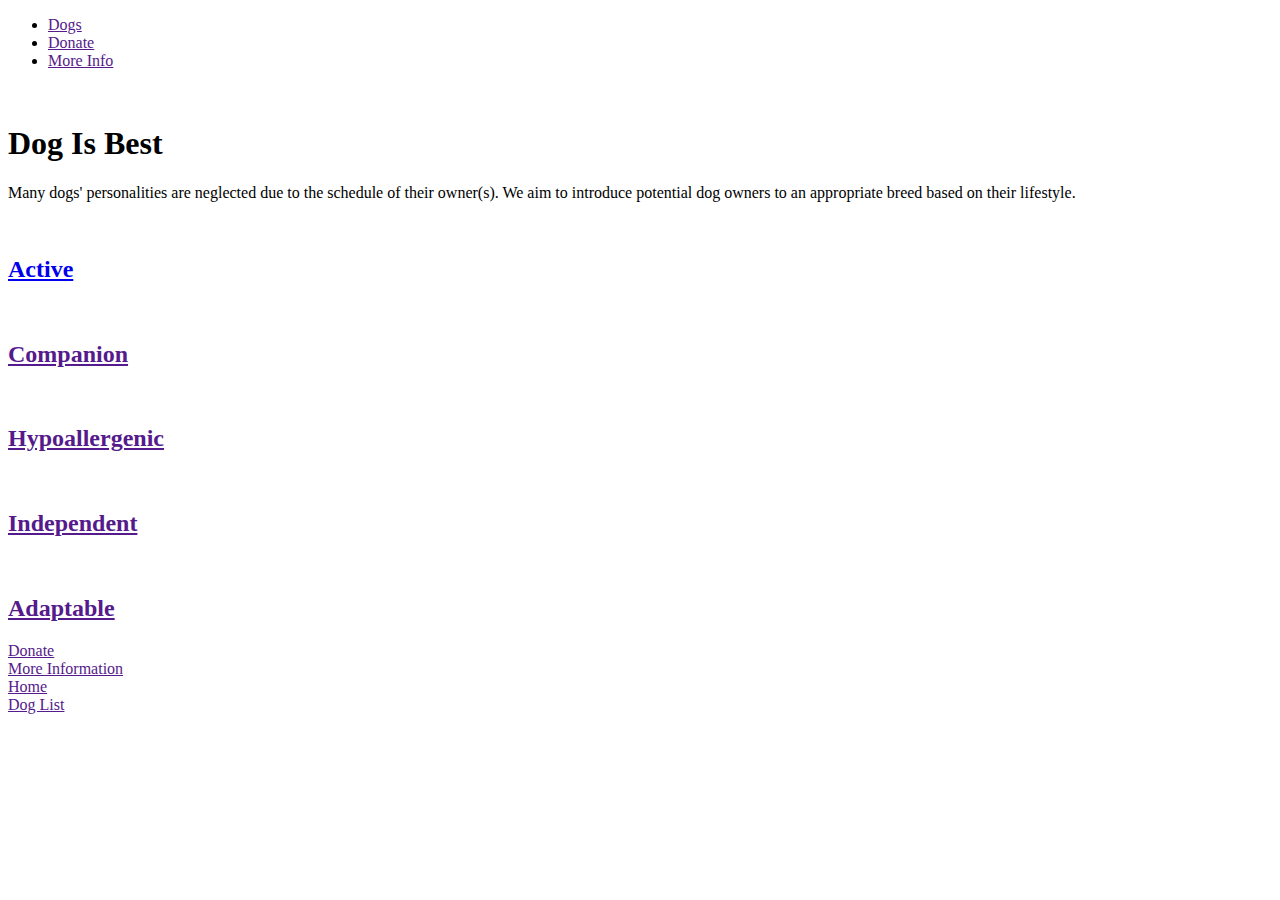
==== index.html @ c7b0cdbd "changes" ====
<!DOCTYPE html>
<html lang="en">
<head>
    <meta charset="UTF-8">
    <meta http-equiv="X-UA-Compatible" content="IE=edge">
    <meta name="viewport" content="width=device-width, initial-scale=1.0">
    <title>Dog is Best Homepage</title>
</head>
<body>
    <header>
        <nav>
            <menu>
                <li><a href="">Dogs</a></li>
                <li><a href="">Donate</a></li>
                <li><a href="">More Info</a></li>
            </menu>
        </nav>
    </header>
<main>
    <img src="" width="" alt="">
    <h1>Dog Is Best</h1>
    <p>Many dogs' personalities are neglected due to the schedule of their owner(s). We aim to introduce potential dog owners to an appropriate breed based on their lifestyle.</p>
</main>

<section>
    <article>
        <a href="active.html"><img src="" width="" alt=""></a>
        <a href="active.html"><h2>Active</h2></a>
    </article>
    <article>
        <img src="" width="" alt="">
        <a href=""><h2>Companion</h2></a>
    </article>
    <article>
        <a href=""><img src="" width="" alt=""></a>
        <a href=""><h2>Hypoallergenic</h2></a>
    </article>
    <article>
        <a href=""><img src="" width="" alt=""></a>
        <a href=""><h2>Independent</h2></a>
    </article>
    <article>
        <a href=""><img src="" width="" alt=""></a>
        <a href=""><h2>Adaptable</h2></a>
    </article>
</section>
</body>
<footer>
    <li><a href="">Donate</a></li>
    <li><a href="">More Information</a></li>
    <li><a href="">Home</a></li>
    <li><a href="">Dog List</a></li>
</footer>

</html>
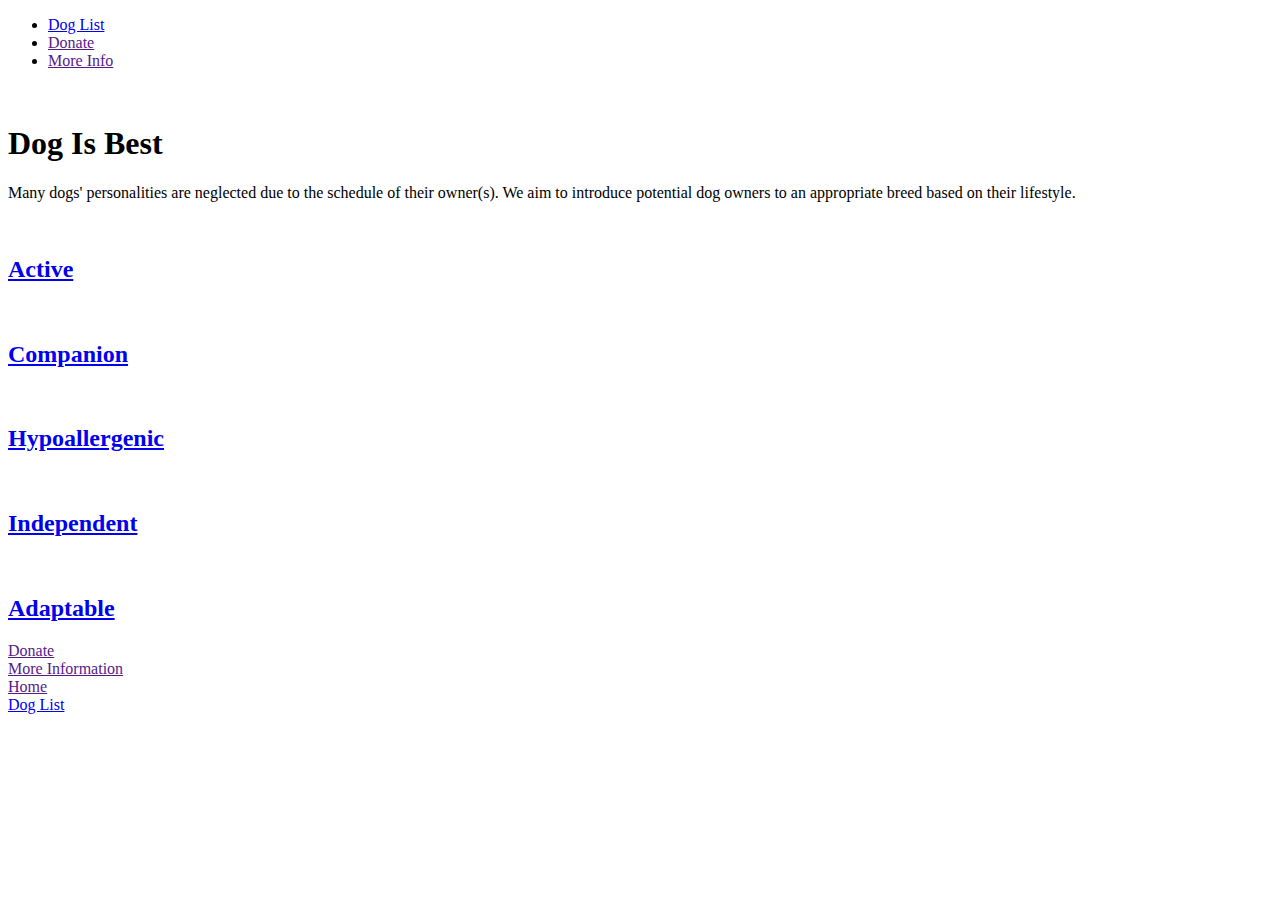
==== commit 8e89eb79: "Adding more pages" ====
--- a/index.html
+++ b/index.html
@@ -10,7 +10,7 @@
     <header>
         <nav>
             <menu>
-                <li><a href="">Dogs</a></li>
+                <li><a href="doglist.html">Dog List</a></li>
                 <li><a href="">Donate</a></li>
                 <li><a href="">More Info</a></li>
             </menu>
@@ -24,24 +24,24 @@
 
 <section>
     <article>
-        <a href="active.html"><img src="" width="" alt=""></a>
+        <img src="" width="" alt="">
         <a href="active.html"><h2>Active</h2></a>
     </article>
     <article>
         <img src="" width="" alt="">
-        <a href=""><h2>Companion</h2></a>
+        <a href="companion.html"><h2>Companion</h2></a>
     </article>
     <article>
-        <a href=""><img src="" width="" alt=""></a>
-        <a href=""><h2>Hypoallergenic</h2></a>
+        <a href="hypoallergenic.html"><img src="" width="" alt=""></a>
+        <a href="hypoallergenic.html"><h2>Hypoallergenic</h2></a>
     </article>
     <article>
-        <a href=""><img src="" width="" alt=""></a>
-        <a href=""><h2>Independent</h2></a>
+        <a href="independent.html"><img src="" width="" alt=""></a>
+        <a href="independent.html"><h2>Independent</h2></a>
     </article>
     <article>
-        <a href=""><img src="" width="" alt=""></a>
-        <a href=""><h2>Adaptable</h2></a>
+        <a href="adaptable.html"><img src="" width="" alt=""></a>
+        <a href="adaptable.html"><h2>Adaptable</h2></a>
     </article>
 </section>
 </body>
@@ -49,7 +49,7 @@
     <li><a href="">Donate</a></li>
     <li><a href="">More Information</a></li>
     <li><a href="">Home</a></li>
-    <li><a href="">Dog List</a></li>
+    <li><a href="doglist.html">Dog List</a></li>
 </footer>
 
 </html>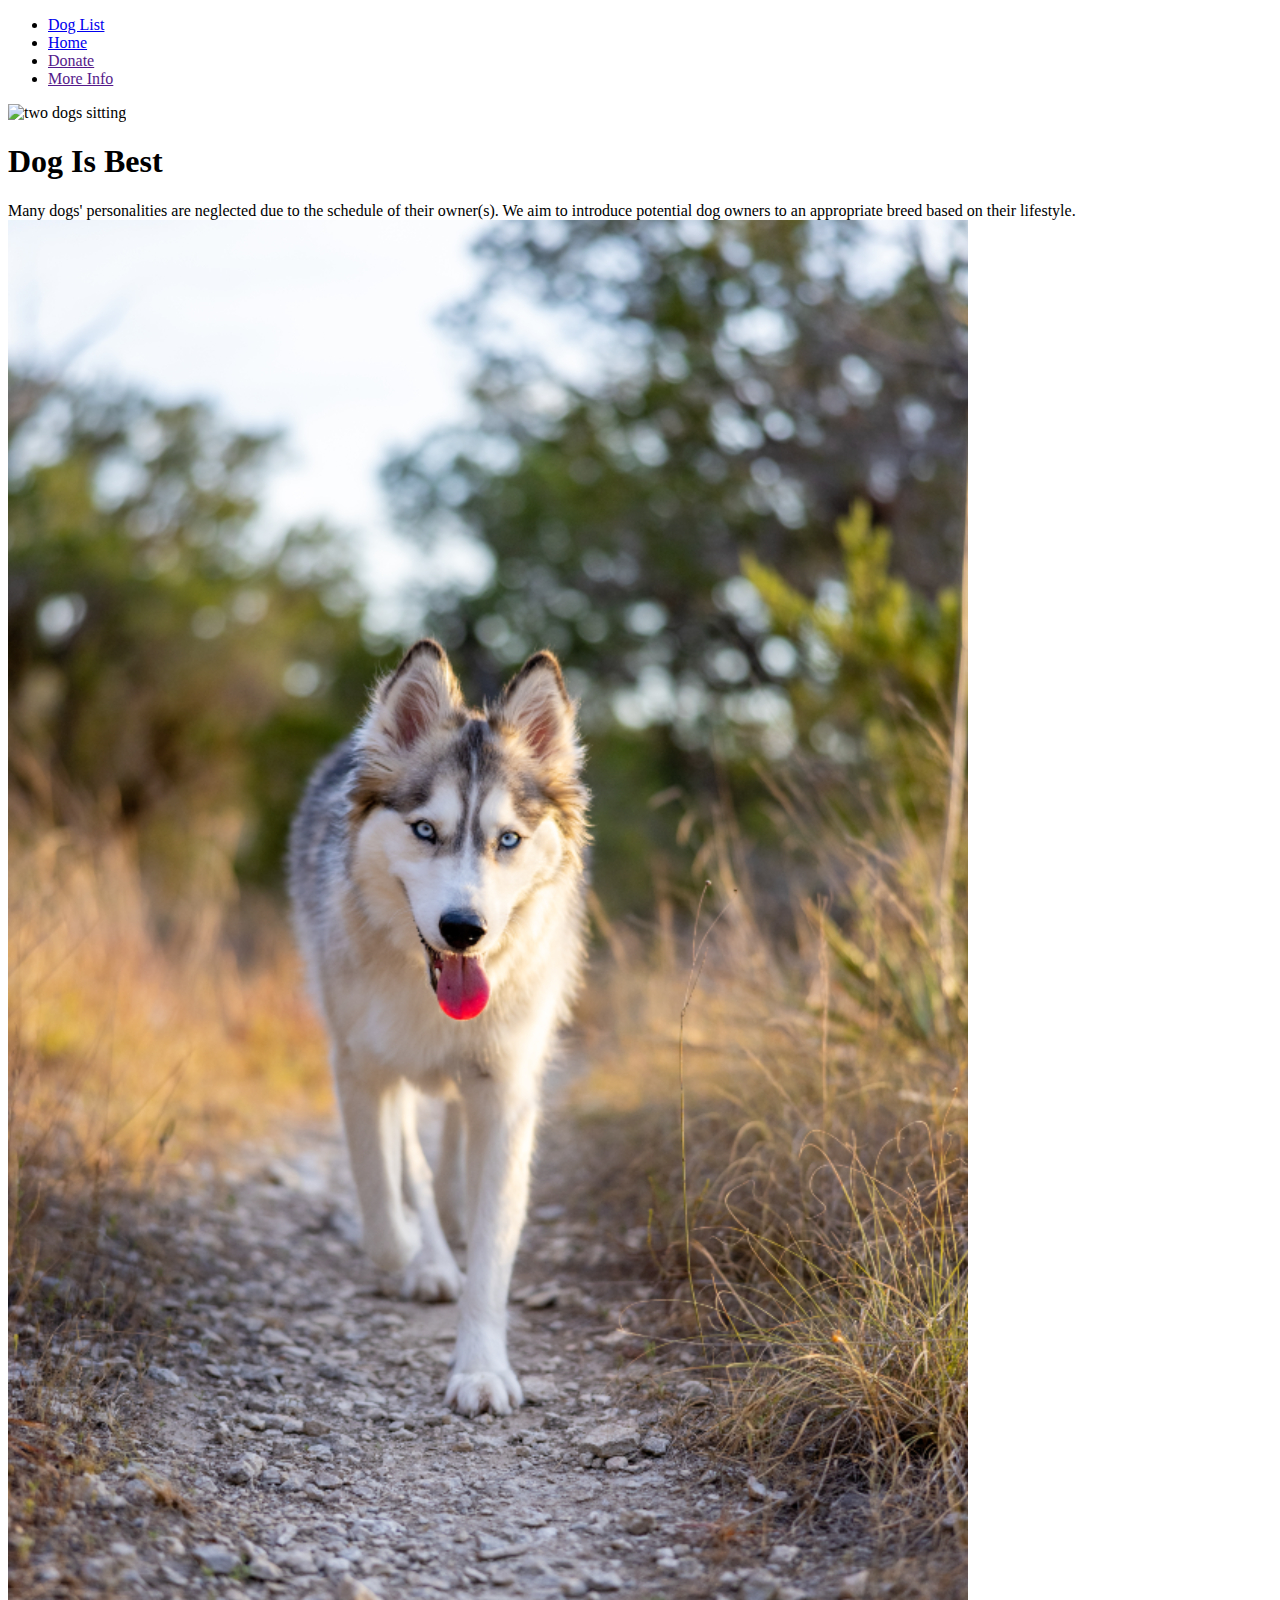
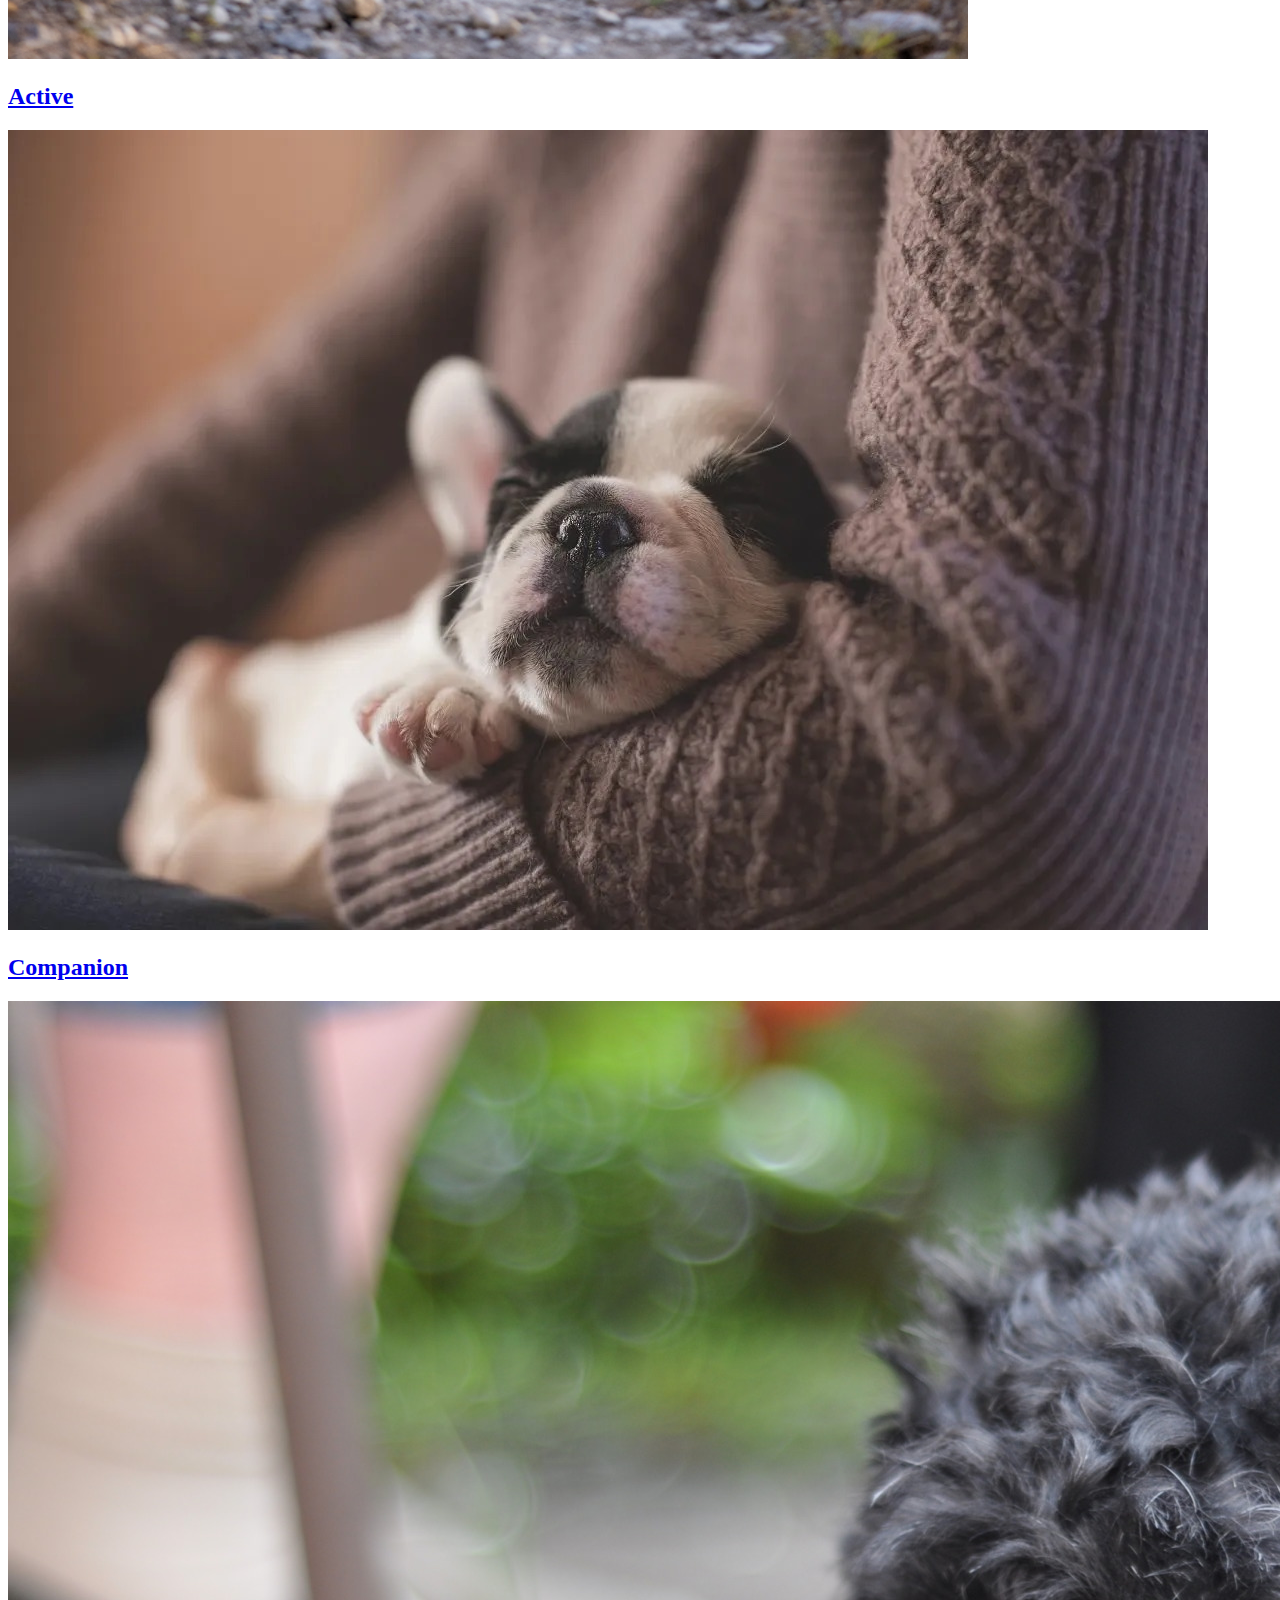
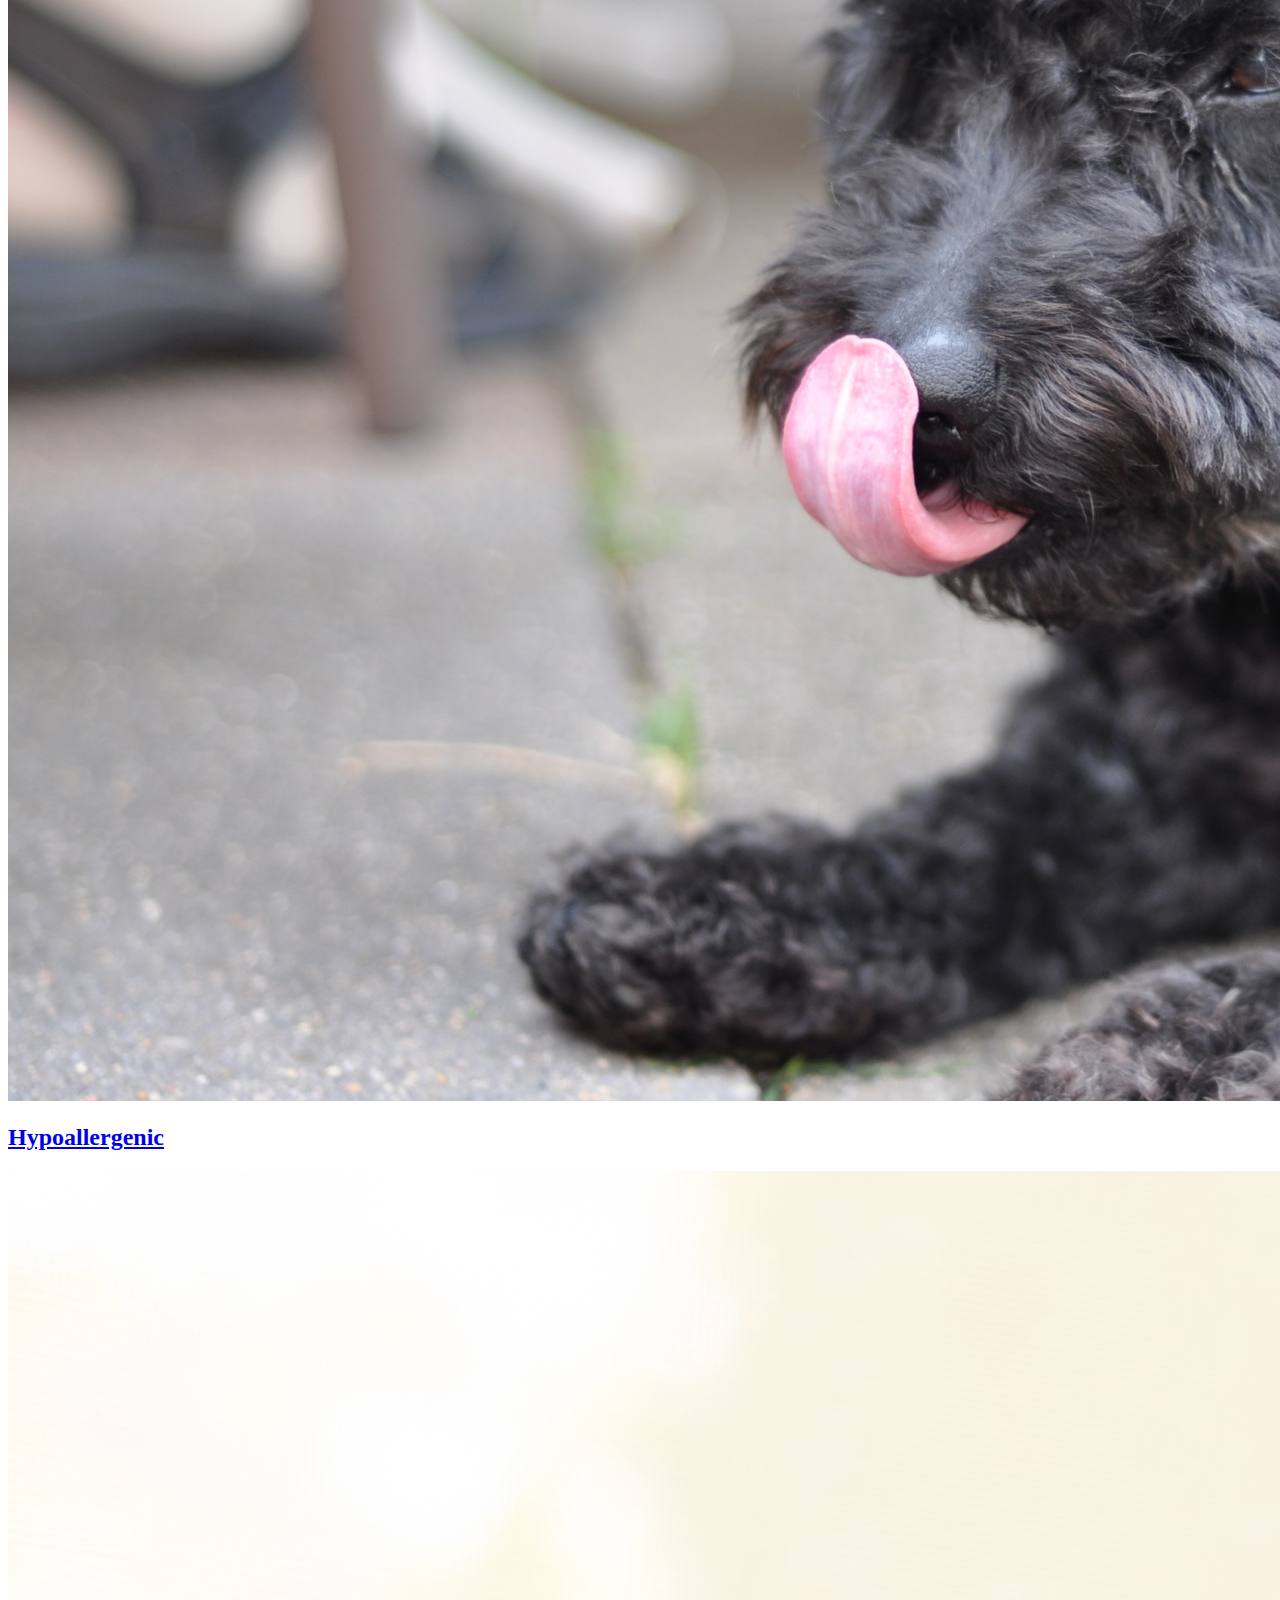
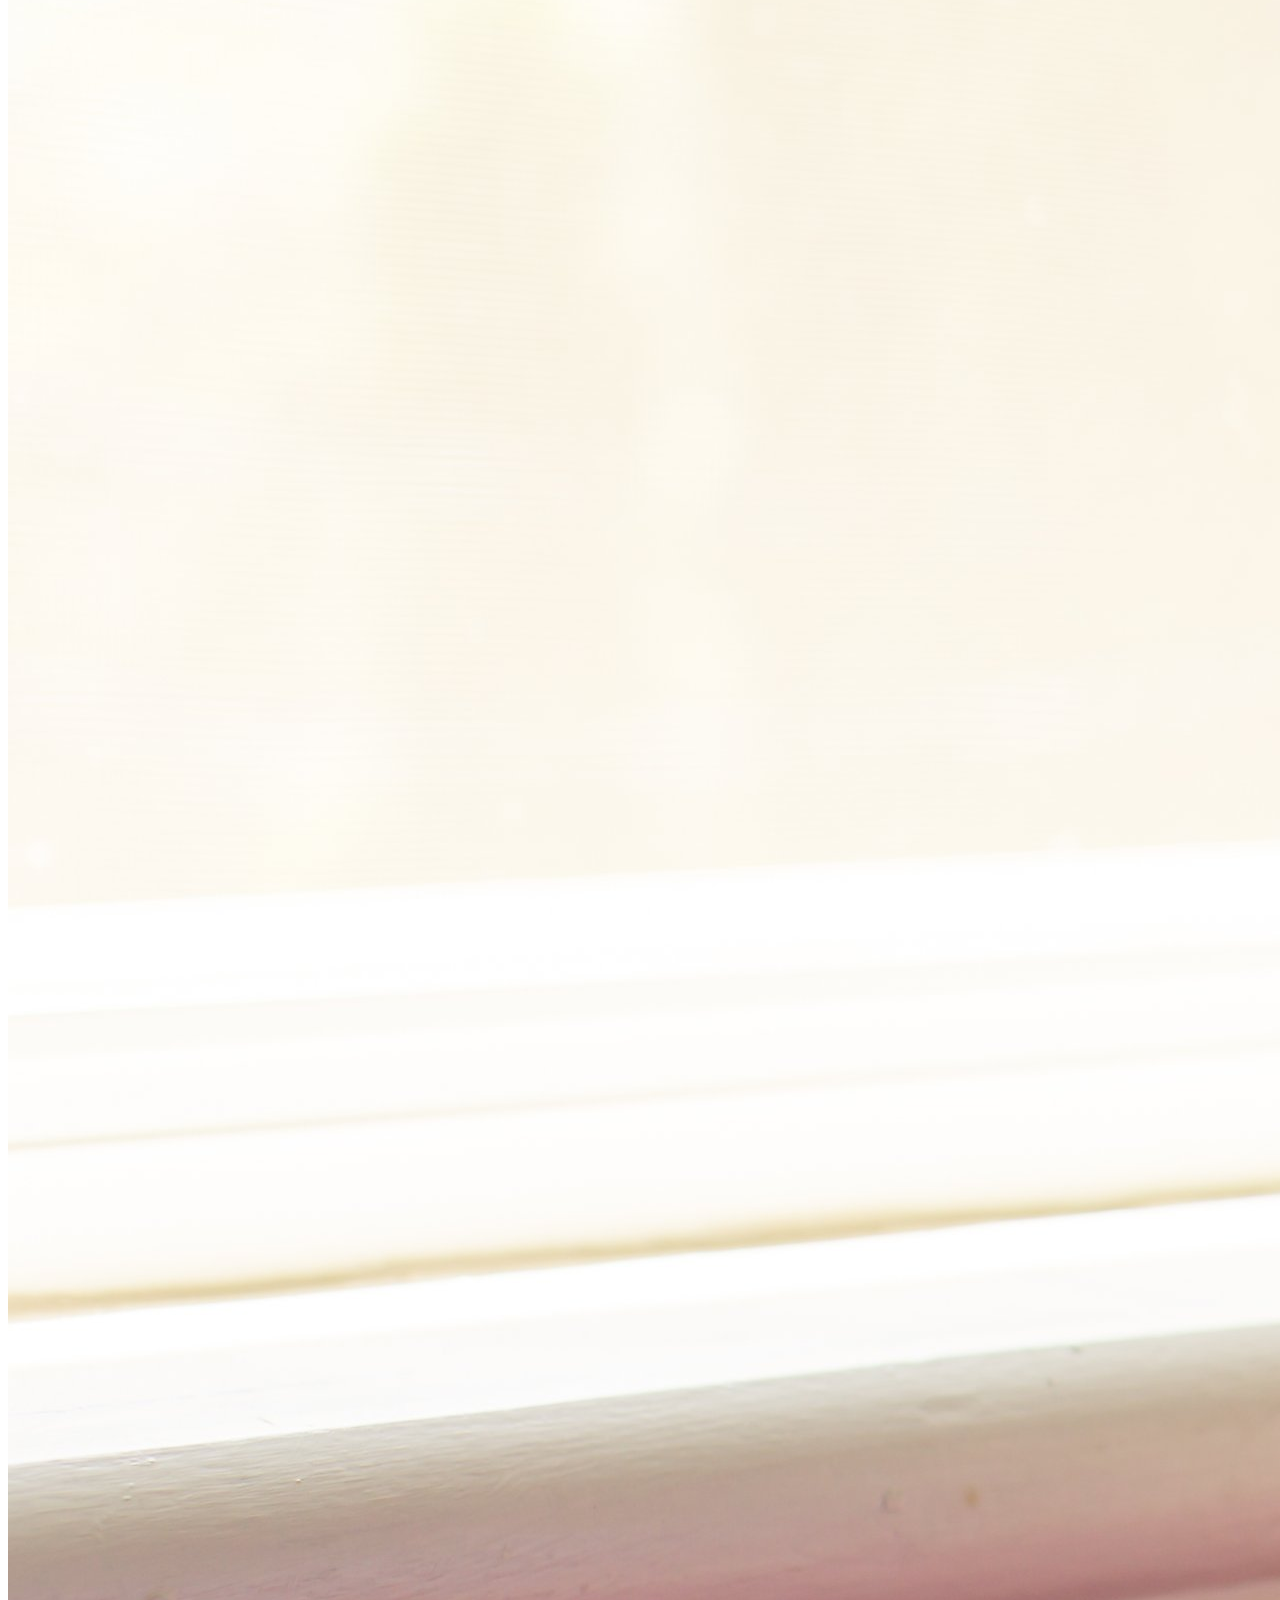
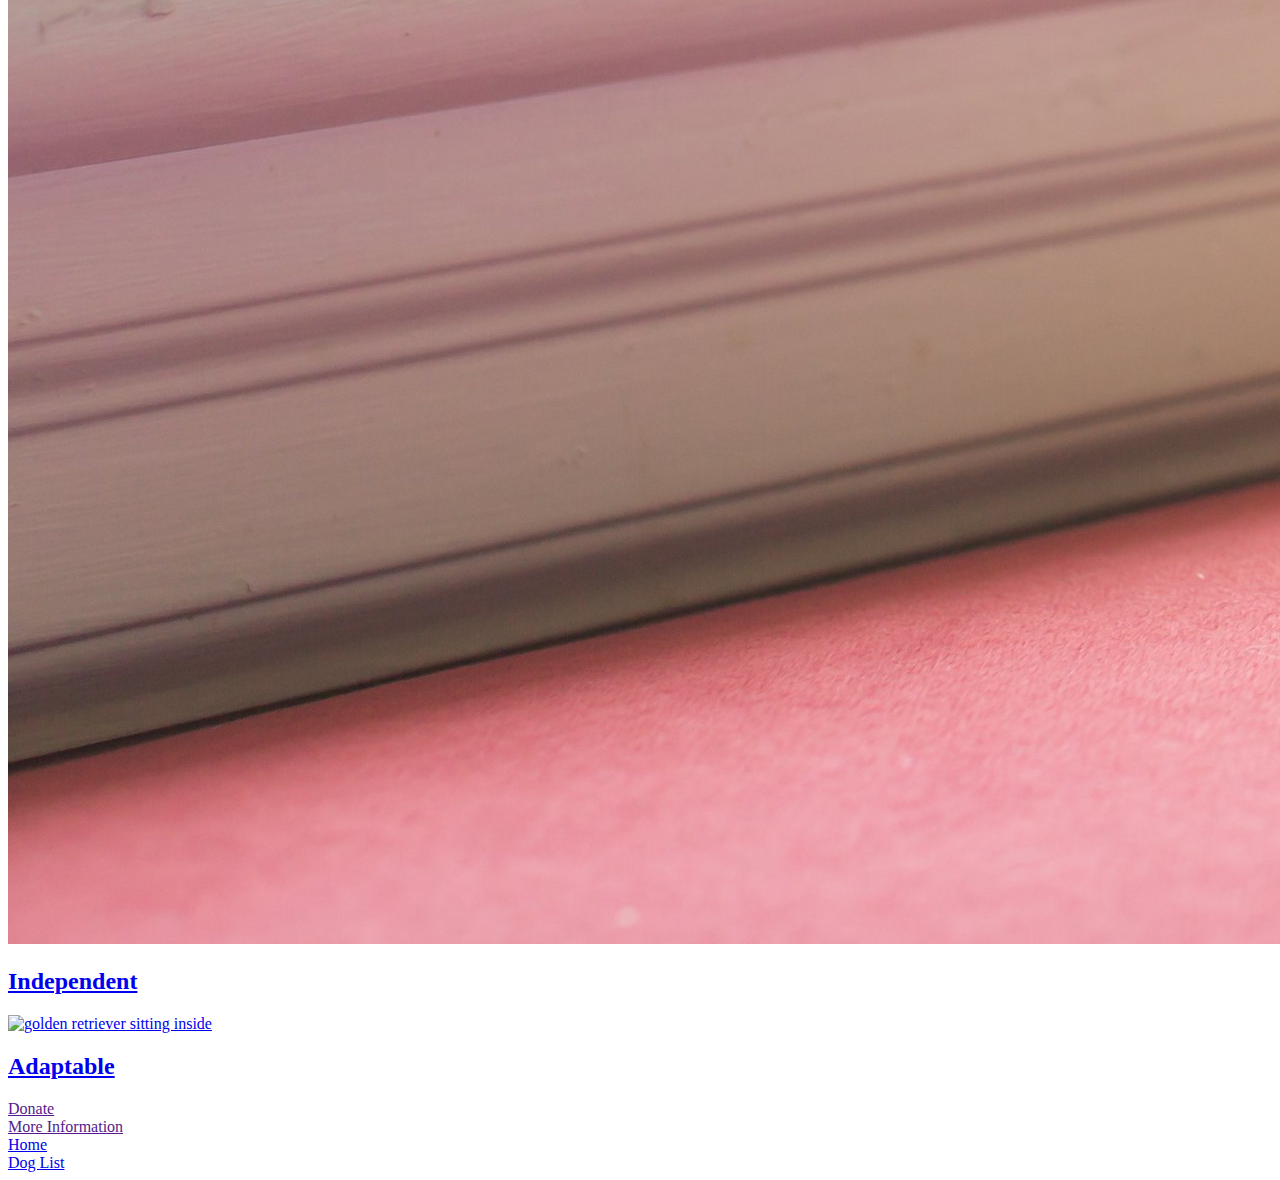
==== commit 25c77787: "adding photos and updating feedback requests" ====
--- a/index.html
+++ b/index.html
@@ -11,36 +11,38 @@
         <nav>
             <menu>
                 <li><a href="doglist.html">Dog List</a></li>
+                <li><a href="index.html">Home</a></li>
                 <li><a href="">Donate</a></li>
                 <li><a href="">More Info</a></li>
             </menu>
         </nav>
     </header>
 <main>
-    <img src="" width="" alt="">
+    <img src="https://www.plannthat.com/wp-content/uploads/2021/09/karsten-winegeart-qy0BHykaq0E-unsplash.jpg" width="" alt="two dogs sitting">
     <h1>Dog Is Best</h1>
-    <p>Many dogs' personalities are neglected due to the schedule of their owner(s). We aim to introduce potential dog owners to an appropriate breed based on their lifestyle.</p>
 </main>
 
+<span> Many dogs' personalities are neglected due to the schedule of their owner(s). We aim to introduce potential dog owners to an appropriate breed based on their lifestyle.</span>
+
 <section>
-    <article>
-        <img src="" width="" alt="">
+    <article class="active">
+        <a href="active.html"><img src="assets/images/active.jpeg" width="" alt="husky running"></a>
         <a href="active.html"><h2>Active</h2></a>
     </article>
-    <article>
-        <img src="" width="" alt="">
+    <article class="companion">
+        <a href="companion.html"><img src="assets/images/companion.jpg" width="" alt="dog laying in lap"></a>
         <a href="companion.html"><h2>Companion</h2></a>
     </article>
-    <article>
-        <a href="hypoallergenic.html"><img src="" width="" alt=""></a>
+    <article class="hypoallergenic">
+        <a href="hypoallergenic.html"><img src="assets/images/hypoallergenic.jpg" width="" alt="poodle dog licking nose"></a>
         <a href="hypoallergenic.html"><h2>Hypoallergenic</h2></a>
     </article>
-    <article>
-        <a href="independent.html"><img src="" width="" alt=""></a>
+    <article class="independent">
+        <a href="independent.html"><img src="assets/images/independent.jpeg" width="" alt="pug sitting by window"></a>
         <a href="independent.html"><h2>Independent</h2></a>
     </article>
-    <article>
-        <a href="adaptable.html"><img src="" width="" alt=""></a>
+    <article class="adaptable">
+        <a href="adaptable.html"><img src="assets/images/adaptive.jpeg" width="" alt="golden retriever sitting inside"></a>
         <a href="adaptable.html"><h2>Adaptable</h2></a>
     </article>
 </section>
@@ -48,7 +50,7 @@
 <footer>
     <li><a href="">Donate</a></li>
     <li><a href="">More Information</a></li>
-    <li><a href="">Home</a></li>
+    <li><a href="index.html">Home</a></li>
     <li><a href="doglist.html">Dog List</a></li>
 </footer>
 
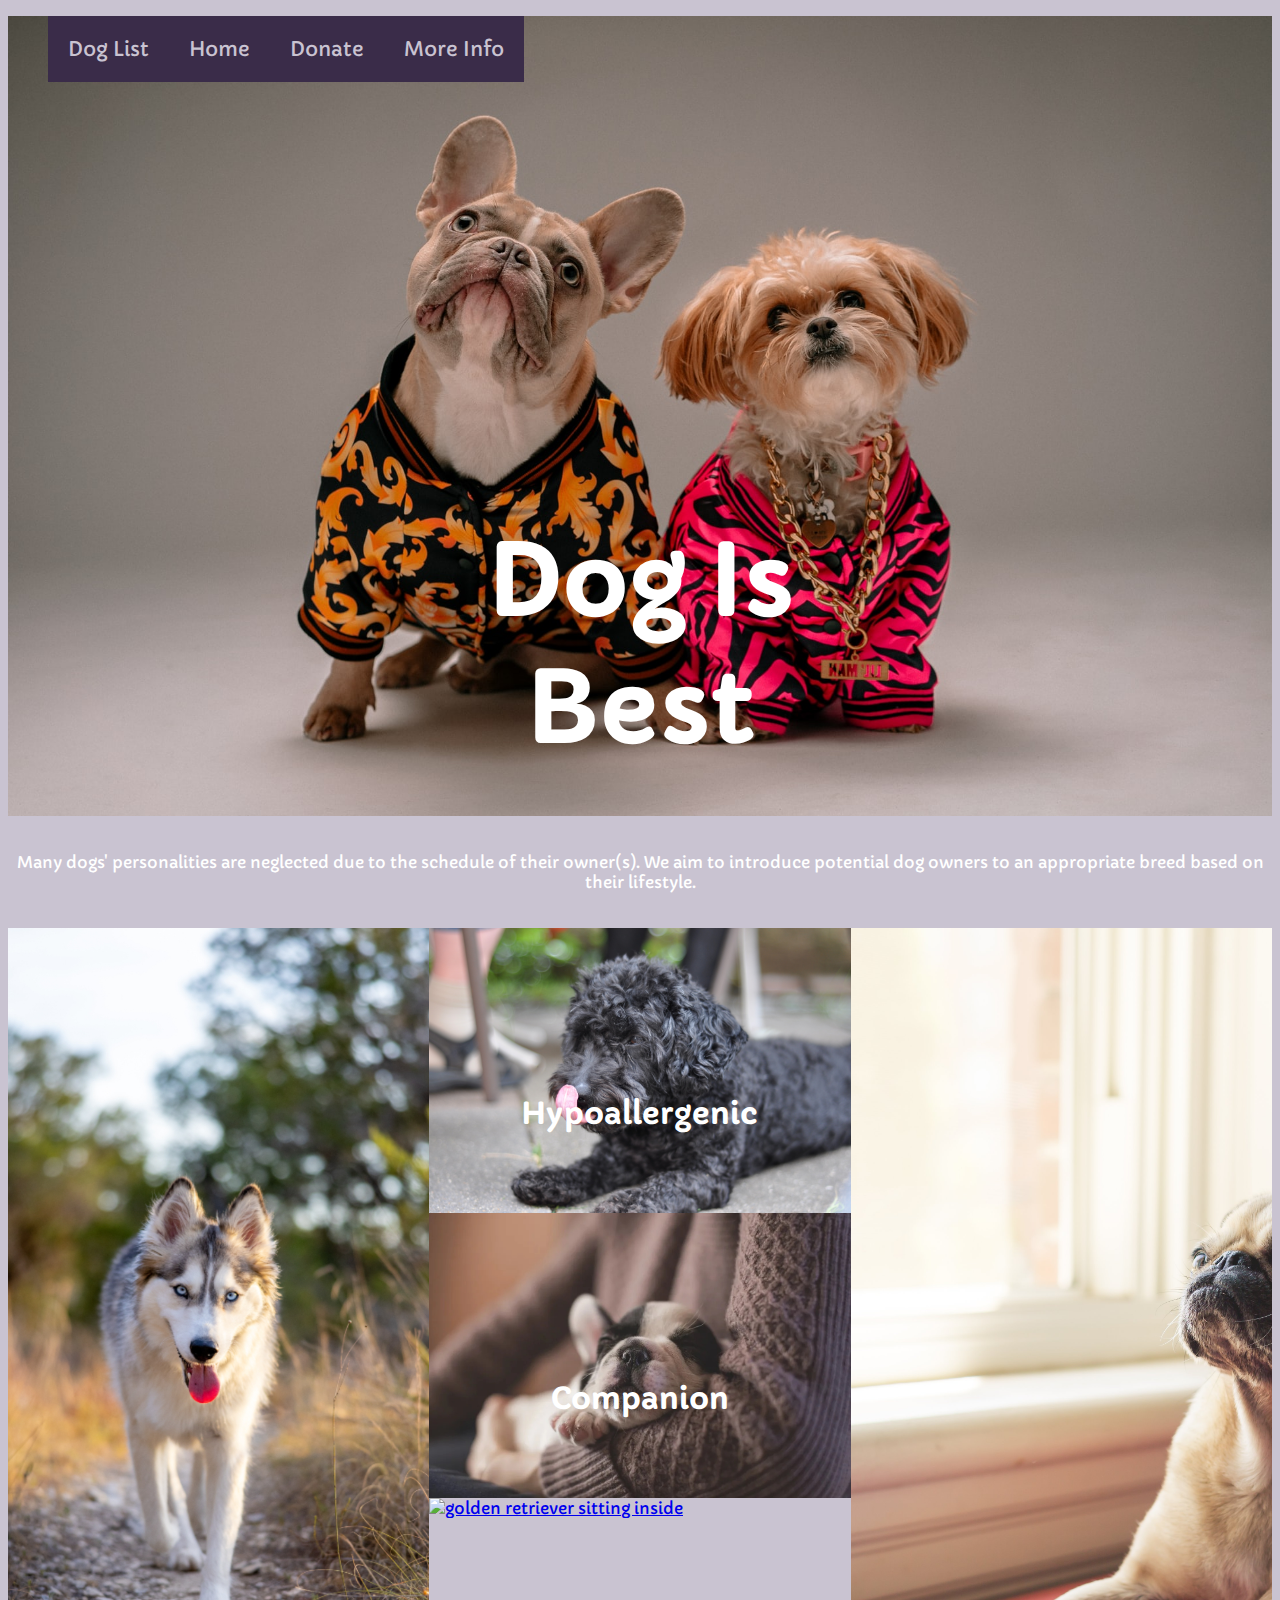
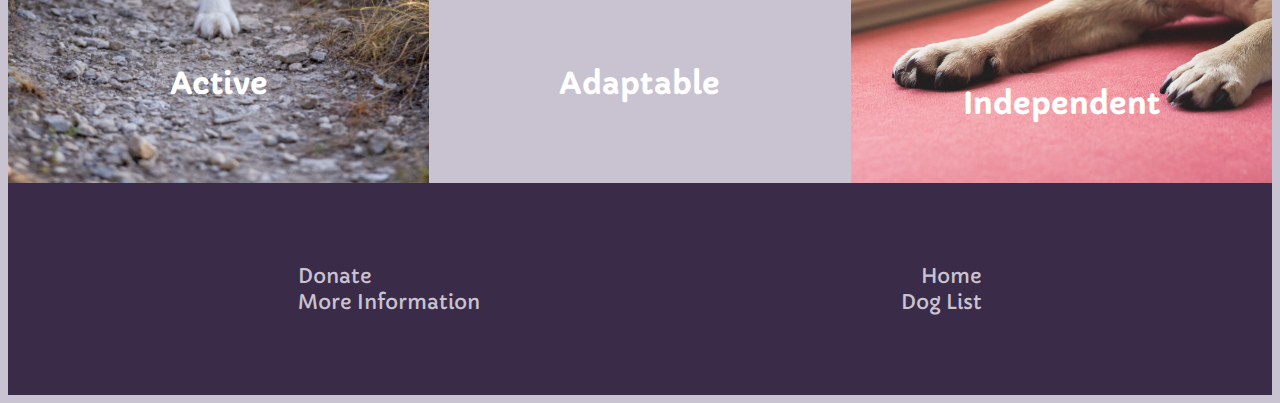
==== commit 86c42776: "more css" ====
--- a/index.html
+++ b/index.html
@@ -5,53 +5,76 @@
     <meta http-equiv="X-UA-Compatible" content="IE=edge">
     <meta name="viewport" content="width=device-width, initial-scale=1.0">
     <title>Dog is Best Homepage</title>
+    <link rel="stylesheet" href="assets/css/style.css">
 </head>
 <body>
-    <header>
-        <nav>
-            <menu>
-                <li><a href="doglist.html">Dog List</a></li>
-                <li><a href="index.html">Home</a></li>
-                <li><a href="">Donate</a></li>
-                <li><a href="">More Info</a></li>
-            </menu>
-        </nav>
-    </header>
-<main>
-    <img src="https://www.plannthat.com/wp-content/uploads/2021/09/karsten-winegeart-qy0BHykaq0E-unsplash.jpg" width="" alt="two dogs sitting">
-    <h1>Dog Is Best</h1>
-</main>
+    <div class="frontpage">
+        <menu>
+             <li><a class="button" href="doglist.html">Dog List</a></li>
+        </menu>
+        <menu>
+            <li><a class="button" href="index.html">Home</a></li>
+        </menu>
+        <menu>
+            <li><a class="button" href=""> Donate</a></li>
+        </menu>
+        <menu>
+            <li><a class="button" href=""> More Info</a></li>
+        </menu>
+        <br>
+    <h1 class="title">Dog Is Best</h1>
+    </div>
+    
+<br>
+<p> Many dogs' personalities are neglected due to the schedule of their owner(s). We aim to introduce potential dog owners to an appropriate breed based on their lifestyle.</span>
+<br> 
+<br>
 
-<span> Many dogs' personalities are neglected due to the schedule of their owner(s). We aim to introduce potential dog owners to an appropriate breed based on their lifestyle.</span>
+<div class="parent"> 
+    <div class="div1 overlay-container" ><a href="active.html"><img src="assets/images/active.jpeg"  alt="husky running"></a>
+        <div class="overlay">
+            <h2>Active</h2>
+            <p>For those active hikers or runners these dogs are for you.</p>
+        </div>
+    </div> 
+    <div class="div2 overlay-container"><a href="independent.html"><img src="assets/images/independent.jpeg" alt="pug sitting by window"></a>
+        <div class="overlay">
+            <h2>Independent</h2>
+            <p>For those who want a dog to come home to.</p>
+        </div>
+    </div>
+    <div class="div3 overlay-container"><a href="hypoallergenic.html"><img src="assets/images/hypoallergenic.jpg"  alt="poodle dog licking nose"></a>
+        <div class="overlay">
+            <h2>Hypoallergenic</h2>
+            <p>For those who want a best friend but don’t have the health to sustain it.</p>
+        </div>
+    </div> 
+    <div class="div4 overlay-container"><a href="companion.html"><img src="assets/images/companion.jpg"  alt="dog laying in lap"></a>
+        <div class="overlay">
+            <h2>Companion</h2>
+            <p>For those who always want a cuddle buddy or a counterpart in their daily activities.</p>
+        </div>
+    </div>
+    <div class="div5 overlay-container"><a href="adaptable.html"><img src="assets/images/adaptive.jpeg"  alt="golden retriever sitting inside"></a>
+        <div class="overlay">
+            <h2>Adaptable</h2>
+            <p>For those who move or travel often these dogs are great for accompanying you.</p>
+        </div>
+    </div> 
+    </div>
 
-<section>
-    <article class="active">
-        <a href="active.html"><img src="assets/images/active.jpeg" width="" alt="husky running"></a>
-        <a href="active.html"><h2>Active</h2></a>
-    </article>
-    <article class="companion">
-        <a href="companion.html"><img src="assets/images/companion.jpg" width="" alt="dog laying in lap"></a>
-        <a href="companion.html"><h2>Companion</h2></a>
-    </article>
-    <article class="hypoallergenic">
-        <a href="hypoallergenic.html"><img src="assets/images/hypoallergenic.jpg" width="" alt="poodle dog licking nose"></a>
-        <a href="hypoallergenic.html"><h2>Hypoallergenic</h2></a>
-    </article>
-    <article class="independent">
-        <a href="independent.html"><img src="assets/images/independent.jpeg" width="" alt="pug sitting by window"></a>
-        <a href="independent.html"><h2>Independent</h2></a>
-    </article>
-    <article class="adaptable">
-        <a href="adaptable.html"><img src="assets/images/adaptive.jpeg" width="" alt="golden retriever sitting inside"></a>
-        <a href="adaptable.html"><h2>Adaptable</h2></a>
-    </article>
-</section>
+ <footer>
+        <div class="footer1">
+            <li><a href="">Donate</a></li>
+            <li><a href="">More Information</a></li>
+        </div>
+        <div class="footer2">
+            <li><a href="index.html">Home</a></li>
+            <li><a href="doglist.html">Dog List</a></li>
+        </div>
+    </footer>
 </body>
-<footer>
-    <li><a href="">Donate</a></li>
-    <li><a href="">More Information</a></li>
-    <li><a href="index.html">Home</a></li>
-    <li><a href="doglist.html">Dog List</a></li>
-</footer>
+
+
 
 </html>--- a/assets/css/style.css
+++ b/assets/css/style.css
@@ -0,0 +1,224 @@
+@import url('https://fonts.googleapis.com/css2?family=Capriola&display=swap');
+@import url('https://fonts.googleapis.com/css2?family=Open+Sans:wght@300&display=swap');
+
+:root {
+    --lightpurple: #C9C3D1;
+    --darkpurple: #3A2C49;
+    --brown: #B1A0A2;
+}
+
+body {
+    font-family: 'Capriola', sans-serif;
+    color: white;
+    background-color: var(--lightpurple);
+}
+
+/* Background Image */
+div.frontpage {
+    background-image: url("../images/index.jpg");
+    background-image: fixed;
+    min-height: 800px;
+    background-size: cover;
+    background-position: center;
+}
+
+/* buttons */
+menu li a {
+    text-decoration: none;
+    font-style: 'Capriola', sans-serif;
+    font-size: 20px;
+    color: var(--lightpurple);
+    background: var(--darkpurple);
+    padding: 20px; 
+
+}
+
+menu li {
+    list-style: none;
+    float: left;
+    margin-top: 20px;
+}
+
+/*header*/
+div .title {
+    position: absolute;
+    text-align: center;
+    top: 50%;
+    bottom: 50%;
+    right: 30%;
+    left: 30%;
+    font-size: 100px;
+}
+
+p {
+    text-align: center; 
+}
+
+
+/* photo grid */
+.parent { 
+    display: grid; 
+    grid-template-columns: repeat(3, 1fr); 
+    grid-template-rows: repeat(3, 1fr); 
+    grid-column-gap: 0px;
+    grid-row-gap: 0px; 
+    }
+    .div1 { 
+        position: relative;
+        grid-area: 1 / 1 / 4 / 2; 
+    } 
+    .div2 { 
+        position: relative;
+        grid-area: 1 / 3 / 4 / 4; 
+    } 
+    .div3 { 
+        position: relative;
+        grid-area: 1 / 2 / 2 / 3; 
+    } 
+    .div4 { 
+        position: relative;
+        grid-area: 2 / 2 / 3 / 3; 
+    } 
+    .div5 { 
+        position: relative;
+        grid-area: 3 / 2 / 4 / 3; 
+    }     
+
+.parent img {
+    height: 100%;
+    width: 100%;
+    object-fit: cover;
+}
+
+
+/*dog divisions*/
+
+.overlay {
+    position: absolute;
+    bottom: 0px;
+    text-align: center;
+    color: white;
+    width: 100%; 
+}
+
+.overlay h2 {
+    font-size: 30px;
+    text-align: center;
+}
+
+.overlay p {
+    opacity: 0;
+    text-align: center; 
+    transition: opacity .5s; 
+}
+
+
+.overlay-container:hover p {
+    font-size: 20px;
+    background-color: rgba(255, 255, 255, .8);
+    color: var(--darkpurple);
+    display: block; 
+    margin-bottom: 0px; 
+    opacity: 1; 
+}
+
+/* individual Pages */
+
+/* Active */
+div.active {
+    background-image: url("../images/ActiveTop.jpg");
+    background-image: fixed;
+    min-height: 800px;
+    background-size: cover;
+    background-position: center;
+}
+
+/* Hypoallergenic */
+
+/* Companion */
+div.companion {
+    background-image: url("../images/companiontop.jpg");
+    background-image: fixed;
+    min-height: 800px;
+    background-size: cover;
+    background-position: center;
+}
+/* Adaptable */
+
+/* Independent */
+
+/* general */
+#images1 {
+    display: flex;
+    justify-content: center;
+    flex-wrap: wrap; 
+}
+
+#images2 {
+    display: flex;
+    justify-content: center;
+    flex-wrap: wrap; 
+}
+
+#images3 {
+    display: flex;
+    justify-content: center;
+    flex-wrap: wrap; 
+}
+
+#images4 {
+    display: flex;
+    justify-content: center;
+    flex-wrap: wrap; 
+}
+
+#images5 {
+    display: flex;
+    justify-content: center;
+    flex-wrap: wrap; 
+}
+
+section img {
+    height: 300px;
+    width: 400px;
+    object-fit: cover;
+}
+
+section h2 {
+    margin: 0px; 
+    text-align: center;
+}
+
+section p {
+    margin: 0px; 
+    text-align: center; 
+}
+
+/*footer*/
+footer {
+    background-color: var(--darkpurple);
+    padding: 80px;
+    display: flex;
+    justify-content: space-around;
+     
+}
+
+footer li {
+    list-style: none;
+}
+
+footer li a {
+    text-decoration: none;
+    font-style: 'Capriola', sans-serif;
+    font-size: 20px;
+    color: var(--lightpurple);
+}
+
+.footer1 {
+    text-align: left;
+}
+
+.footer2 {
+    text-align: right;
+}
+
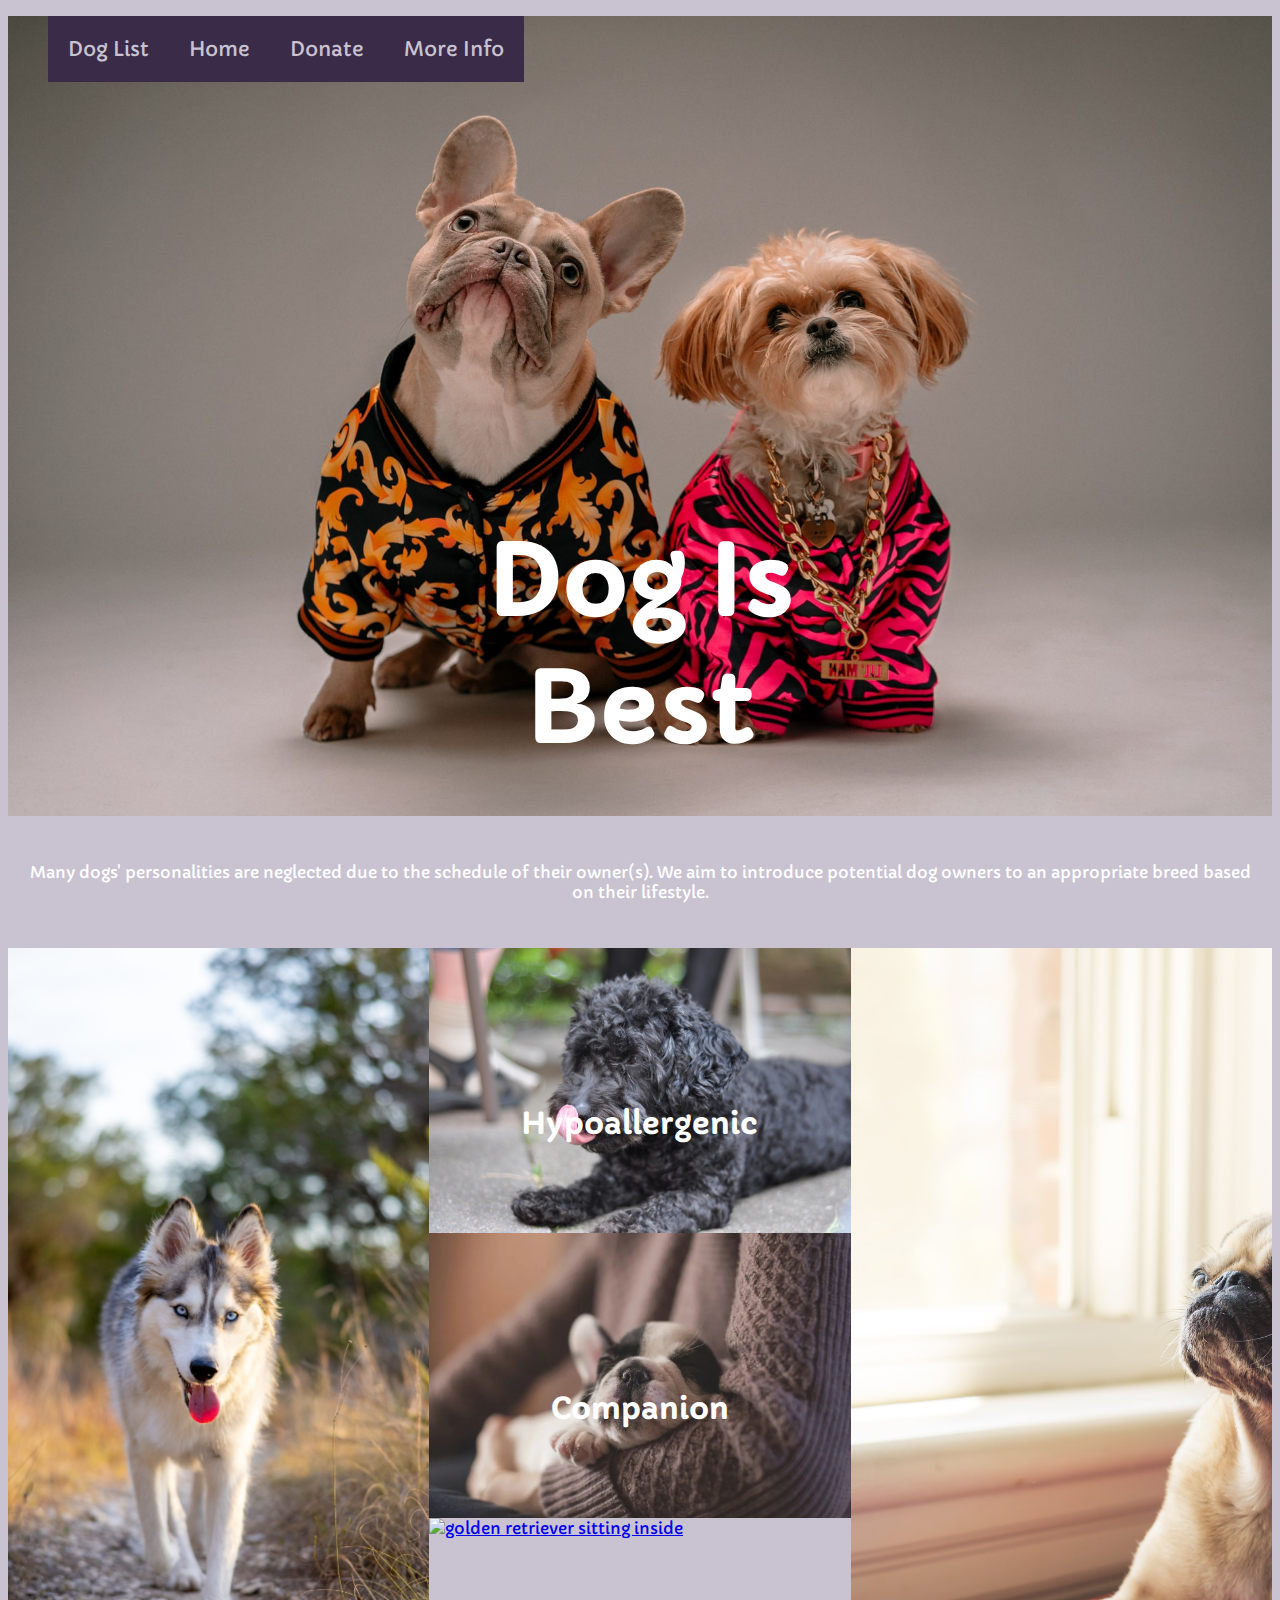
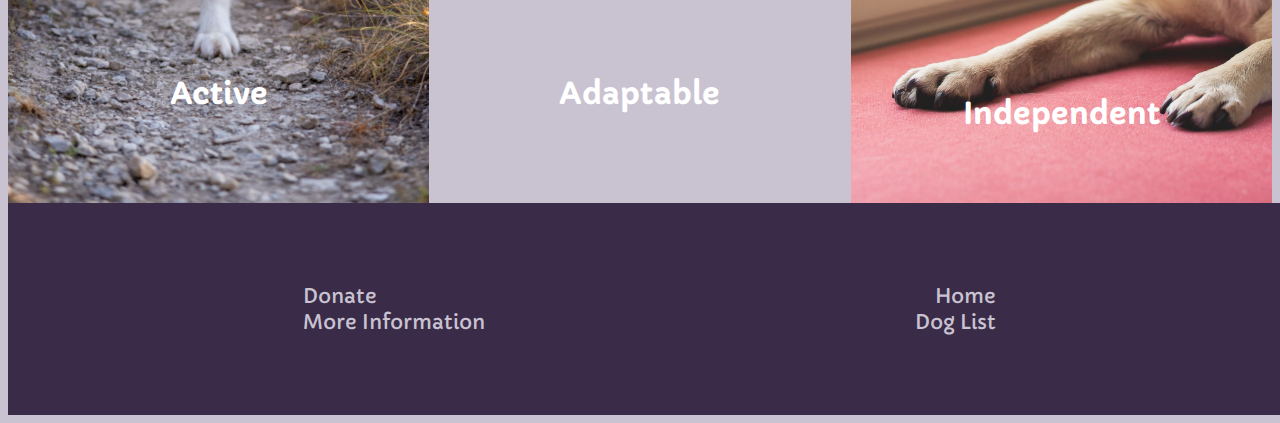
==== commit 8126ca36: "more images" ====
--- a/index.html
+++ b/index.html
@@ -16,17 +16,17 @@
             <li><a class="button" href="index.html">Home</a></li>
         </menu>
         <menu>
-            <li><a class="button" href=""> Donate</a></li>
+            <li><a class="button" href="">Donate</a></li>
         </menu>
         <menu>
-            <li><a class="button" href=""> More Info</a></li>
+            <li><a class="button" href="">More Info</a></li>
         </menu>
         <br>
     <h1 class="title">Dog Is Best</h1>
     </div>
     
 <br>
-<p> Many dogs' personalities are neglected due to the schedule of their owner(s). We aim to introduce potential dog owners to an appropriate breed based on their lifestyle.</span>
+<p id="frontpagep"> Many dogs' personalities are neglected due to the schedule of their owner(s). We aim to introduce potential dog owners to an appropriate breed based on their lifestyle.</span>
 <br> 
 <br>
 
@@ -72,7 +72,7 @@
             <li><a href="index.html">Home</a></li>
             <li><a href="doglist.html">Dog List</a></li>
         </div>
-    </footer>
+</footer>
 </body>
 
 
--- a/assets/css/style.css
+++ b/assets/css/style.css
@@ -52,8 +52,8 @@
 
 p {
     text-align: center; 
-}
-
+    padding: 10px; 
+}
 
 /* photo grid */
 .parent { 
@@ -110,6 +110,7 @@
     opacity: 0;
     text-align: center; 
     transition: opacity .5s; 
+    padding: 5px; 
 }
 
 
@@ -134,7 +135,13 @@
 }
 
 /* Hypoallergenic */
-
+div.hypoallergenic {
+    background-image: url("../images/hypoallergenictop.jpg");
+    background-image: fixed;
+    min-height: 800px;
+    background-size: cover;
+    background-position: center;
+}
 /* Companion */
 div.companion {
     background-image: url("../images/companiontop.jpg");
@@ -144,14 +151,26 @@
     background-position: center;
 }
 /* Adaptable */
-
+div.adaptable {
+    background-image: url("../images/adaptabletop.jpg");
+    background-image: fixed;
+    min-height: 800px;
+    background-size: cover;
+    background-position: center;
+}
 /* Independent */
-
+div.independent {
+    background-image: url("../images/independenttop.jpg");
+    background-image: fixed;
+    min-height: 800px;
+    background-size: cover;
+    background-position: center;
+}
 /* general */
 #images1 {
     display: flex;
     justify-content: center;
-    flex-wrap: wrap; 
+    flex-wrap: wrap;
 }
 
 #images2 {
@@ -184,14 +203,21 @@
     object-fit: cover;
 }
 
-section h2 {
-    margin: 0px; 
-    text-align: center;
-}
-
-section p {
+text h2 {
+    margin: 0px;
+    text-align: center;
+    margin: 20px;  
+}
+
+text p {
     margin: 0px; 
     text-align: center; 
+    margin: 20px; 
+    display: flex;
+    flex-wrap: wrap; 
+    padding-bottom: 80px;
+    padding-left: 100px; 
+    padding-right: 100px; 
 }
 
 /*footer*/
@@ -200,7 +226,7 @@
     padding: 80px;
     display: flex;
     justify-content: space-around;
-     
+    width: 88.8%; 
 }
 
 footer li {
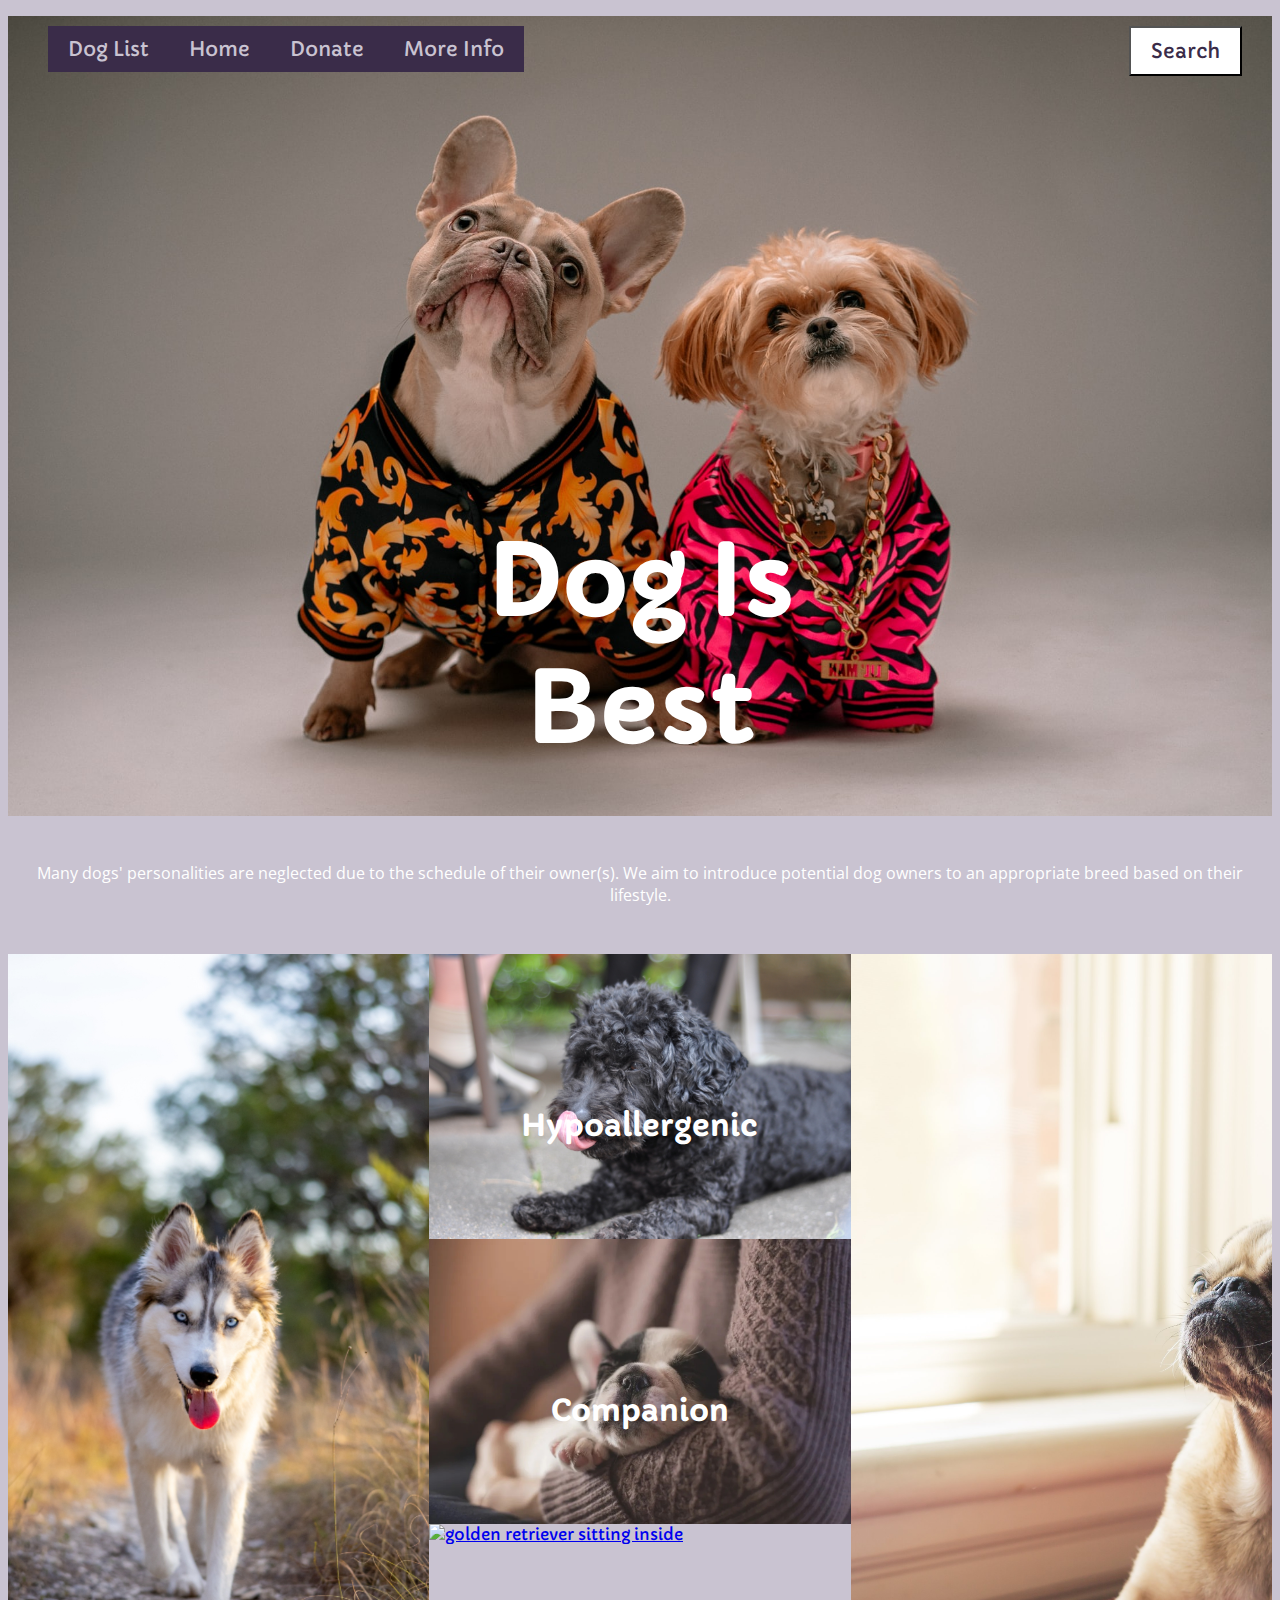
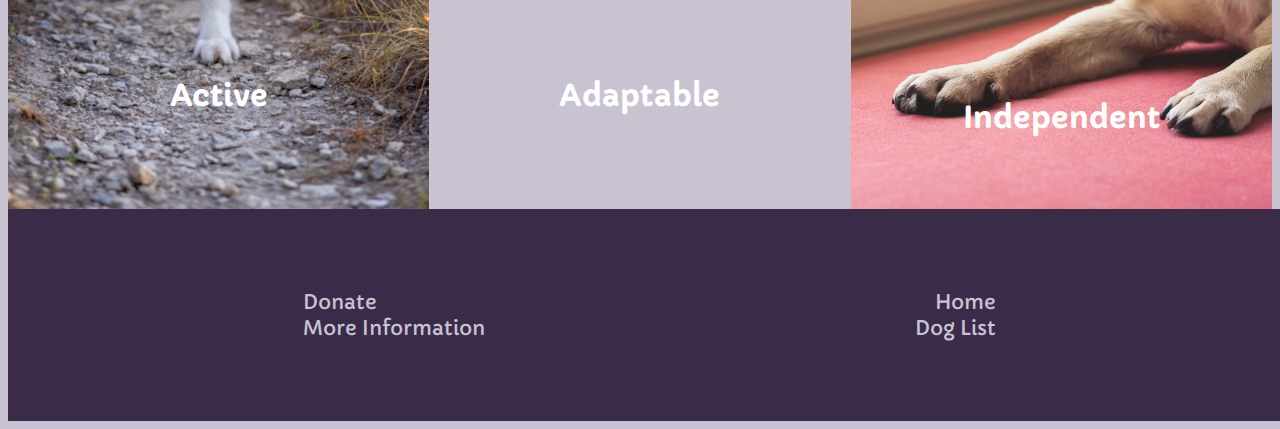
==== commit 7f304aad: "finishing up" ====
--- a/index.html
+++ b/index.html
@@ -9,19 +9,31 @@
 </head>
 <body>
     <div class="frontpage">
+        <div class="hidden-mobile">
+        <div class="flex">
+            <button id="mobile-menu-button">
+              <img src="assets/images/hamburger copy.svg"><br>
+              <span>Menu</span>
+            </button>
+          </div> 
         <menu>
-             <li><a class="button" href="doglist.html">Dog List</a></li>
+             <li><a class="button menu-hidden" href="doglist.html">Dog List</a></li>
         </menu>
         <menu>
-            <li><a class="button" href="index.html">Home</a></li>
+            <li><a class="button menu-hidden" href="index.html">Home</a></li>
         </menu>
         <menu>
-            <li><a class="button" href="">Donate</a></li>
+            <li><a class="button menu-hidden" href="">Donate</a></li>
         </menu>
         <menu>
-            <li><a class="button" href="">More Info</a></li>
+            <li><a class="button menu-hidden" href="">More Info</a></li>
+        </menu>
+        <menu>
+            <button id="search">Search</button>
+            <input id="input" type="search">
         </menu>
         <br>
+    </div>
     <h1 class="title">Dog Is Best</h1>
     </div>
     
@@ -73,6 +85,9 @@
             <li><a href="doglist.html">Dog List</a></li>
         </div>
 </footer>
+
+<script src="https://code.jquery.com/jquery-3.6.4.min.js" integrity="sha256-oP6HI9z1XaZNBrJURtCoUT5SUnxFr8s3BzRl+cbzUq8=" crossorigin="anonymous"></script>
+<script src="assets/css/script.js"></script>
 </body>
 
 
--- a/assets/css/style.css
+++ b/assets/css/style.css
@@ -29,7 +29,10 @@
     font-size: 20px;
     color: var(--lightpurple);
     background: var(--darkpurple);
-    padding: 20px; 
+    padding-top: 10px; 
+    padding-bottom: 10px; 
+    padding-right: 20px; 
+    padding-left: 20px; 
 
 }
 
@@ -37,6 +40,43 @@
     list-style: none;
     float: left;
     margin-top: 20px;
+}
+
+menu li a:hover {
+    color:white; 
+}
+
+menu button {
+    font-family: 'Capriola', sans-serif;
+    font-size: 20px;
+    color: var(--darkpurple);
+    background: white;
+    float: right; 
+    padding-top: 10px; 
+    padding-bottom: 10px;
+    padding-right: 20px;
+    padding-left: 20px; 
+    margin-right: 30px;  
+    margin-top: 10px; 
+}
+
+menu button:hover {
+    color: var(--lightpurple); 
+}
+
+menu input {
+    padding: 5px; 
+    margin-top: 20px; 
+}
+
+#input {
+    display: none; 
+    float: right; 
+}
+
+/*hidden*/
+#mobile-menu-button {
+    display: none;
 }
 
 /*header*/
@@ -51,6 +91,8 @@
 }
 
 p {
+    font-family: 'open sans', sans-serif; 
+    text-decoration:double;
     text-align: center; 
     padding: 10px; 
 }
@@ -144,7 +186,7 @@
 }
 /* Companion */
 div.companion {
-    background-image: url("../images/companiontop.jpg");
+    background-image: url("../images/companiontop\ 2.jpg");
     background-image: fixed;
     min-height: 800px;
     background-size: cover;
@@ -167,6 +209,11 @@
     background-position: center;
 }
 /* general */
+
+section img {
+    margin: 0 20px;
+}
+
 #images1 {
     display: flex;
     justify-content: center;
@@ -203,23 +250,105 @@
     object-fit: cover;
 }
 
-text h2 {
-    margin: 0px;
-    text-align: center;
-    margin: 20px;  
-}
-
-text p {
+.text {
     margin: 0px; 
     text-align: center; 
     margin: 20px; 
-    display: flex;
-    flex-wrap: wrap; 
     padding-bottom: 80px;
     padding-left: 100px; 
     padding-right: 100px; 
 }
 
+.text h2 {
+    padding-bottom: 0px; 
+}
+
+@media (max-width: 1340px) {
+    #images1 {
+        flex-wrap: nowrap;
+        overflow-x: auto;
+        justify-content: left; 
+        }
+    }
+
+@media (max-width: 1340px) {
+    #images2 {
+        flex-wrap: nowrap;
+        overflow-x: auto;
+        justify-content: left; 
+        }
+    }
+@media (max-width: 1340px) {
+        #images3 {
+            flex-wrap: nowrap;
+            overflow-x: auto;
+            justify-content: left; 
+            }
+        }
+@media (max-width: 1340px) {
+            #images4 {
+                flex-wrap: nowrap;
+                overflow-x: auto;
+                justify-content: left; 
+                }
+            }
+@media (max-width: 1340px) {
+                #images5 {
+                    flex-wrap: nowrap;
+                    overflow-x: auto;
+                    justify-content: left; 
+                    }
+                }
+                
+
+/*dog list page*/
+div.doglist {
+    background-image: url("../images/DogListTop.jpeg");
+    background-image: fixed;
+    max-height: 550px;
+    background-size: cover;
+    background-position: center;
+}
+
+div .doglisttitle {
+    position: absolute;
+    text-align: center;
+    top: 30%;
+    bottom: 20%;
+    right: 30%;
+    left: 30%;
+    font-size: 100px;
+}
+
+ul {
+    list-style: none;
+}
+
+li a{
+    text-decoration: none; 
+    color: var(--darkpurple);
+}
+
+span {
+    font-size: 12px; 
+    font-family: 'open sans', sans-serif; 
+    padding-bottom: 20px;
+}
+.container {
+    display: flex; 
+    
+}
+.column {
+    width: 50%; 
+    padding: 20px; 
+    margin-left: 50px;
+}
+
+.column2 {
+    width: 50%; 
+    padding: 20px; 
+    margin-left: 200px; 
+}
 /*footer*/
 footer {
     background-color: var(--darkpurple);
@@ -248,3 +377,8 @@
     text-align: right;
 }
 
+footer div li a:hover{
+    color: white; 
+}
+
+
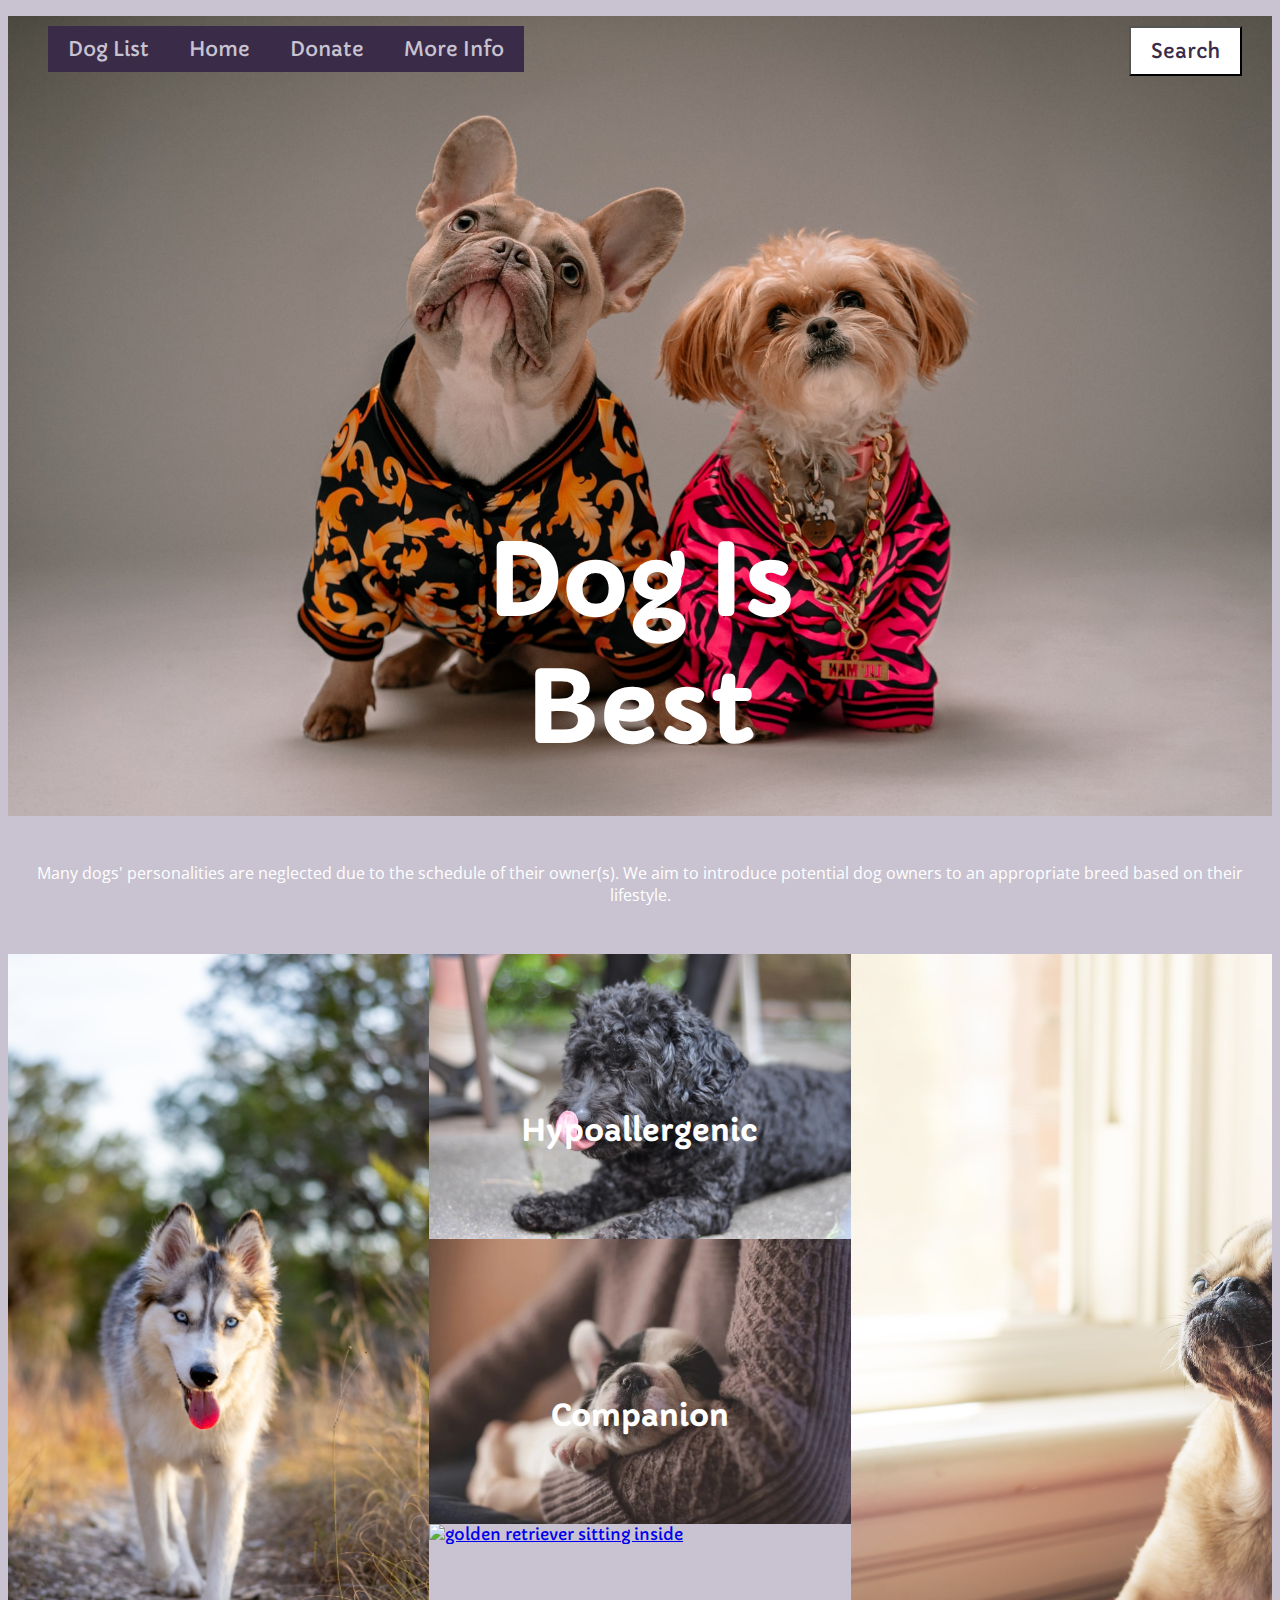
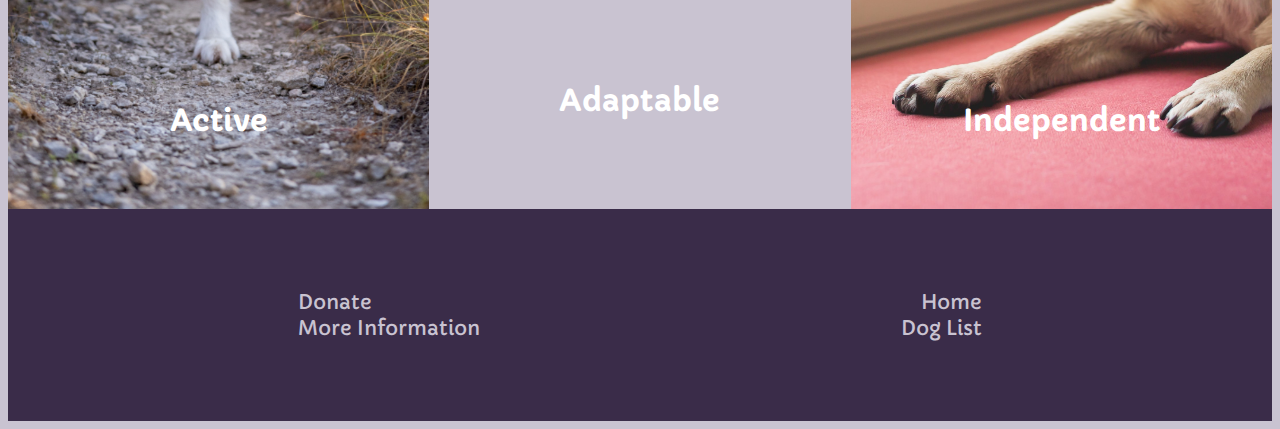
==== commit b4e141e9: "screen adjustments" ====
--- a/index.html
+++ b/index.html
@@ -15,18 +15,18 @@
               <img src="assets/images/hamburger copy.svg"><br>
               <span>Menu</span>
             </button>
-          </div> 
-        <menu>
-             <li><a class="button menu-hidden" href="doglist.html">Dog List</a></li>
+        </div> 
+        <menu class="hidden-mobile">
+             <li><a href="doglist.html">Dog List</a></li>
         </menu>
-        <menu>
-            <li><a class="button menu-hidden" href="index.html">Home</a></li>
+        <menu class="hidden-mobile">
+            <li><a href="index.html">Home</a></li>
         </menu>
-        <menu>
-            <li><a class="button menu-hidden" href="">Donate</a></li>
+        <menu class="hidden-mobile">
+            <li><a href="">Donate</a></li>
         </menu>
-        <menu>
-            <li><a class="button menu-hidden" href="">More Info</a></li>
+        <menu class="hidden-mobile">
+            <li><a href="">More Info</a></li>
         </menu>
         <menu>
             <button id="search">Search</button>
--- a/assets/css/style.css
+++ b/assets/css/style.css
@@ -138,21 +138,21 @@
 .overlay {
     position: absolute;
     bottom: 0px;
-    text-align: center;
+    text-align: bottom;
     color: white;
     width: 100%; 
 }
 
 .overlay h2 {
     font-size: 30px;
-    text-align: center;
+    text-align: center; 
 }
 
 .overlay p {
     opacity: 0;
     text-align: center; 
-    transition: opacity .5s; 
     padding: 5px; 
+    font-size: 15px; 
 }
 
 
@@ -163,6 +163,7 @@
     display: block; 
     margin-bottom: 0px; 
     opacity: 1; 
+    transition: opacity .5s; 
 }
 
 /* individual Pages */
@@ -341,7 +342,7 @@
 .column {
     width: 50%; 
     padding: 20px; 
-    margin-left: 50px;
+    margin-left: 200px; 
 }
 
 .column2 {
@@ -355,7 +356,9 @@
     padding: 80px;
     display: flex;
     justify-content: space-around;
-    width: 88.8%; 
+    width: 97%%;
+    margin: 0 auto;
+    position: relative; 
 }
 
 footer li {
@@ -381,4 +384,67 @@
     color: white; 
 }
 
-
+/* If the screen size is 601px wide or more, set the font-size of <div> to 80px */
+@media screen and (min-width: 601px) {
+    div .title {
+      font-size: 100px;
+    }
+  }
+  
+  /* If the screen size is 600px wide or less, set the font-size of <div> to 30px */
+  @media screen and (max-width: 775px) {
+    div .title {
+      font-size: 80px;
+    }
+  }
+
+  @media screen and (max-width: 620px) {
+    div .title {
+      font-size: 60px;
+    }
+  }
+
+@media screen and (min-width: 601px) {
+    div .doglisttitle {
+      font-size: 100px;
+    }
+  }
+  
+  @media screen and (max-width: 775px) {
+    div .doglisttitle {
+      font-size: 80px;
+    }
+  }
+
+  @media screen and (max-width: 620px) {
+    div .doglisttitle {
+      font-size: 60px;
+    }
+  }
+
+  @media screen and (max-width: 800px) {
+    .overlay h2 {
+        font-size: 20px; 
+        text-align: center; 
+        position: absolute;
+    }
+  }
+  @media screen and (max-width: 800px) {
+    .overlay p {
+        font-size: 12px; 
+    }
+  }
+
+  @media screen and (max-width: 800px) {
+    .overlay-container:hover p {
+        font-size: 12px; 
+        
+        
+    }
+  }
+
+  @media screen and (max-width:800px) {
+    .container {
+        display: block;
+    }
+  }